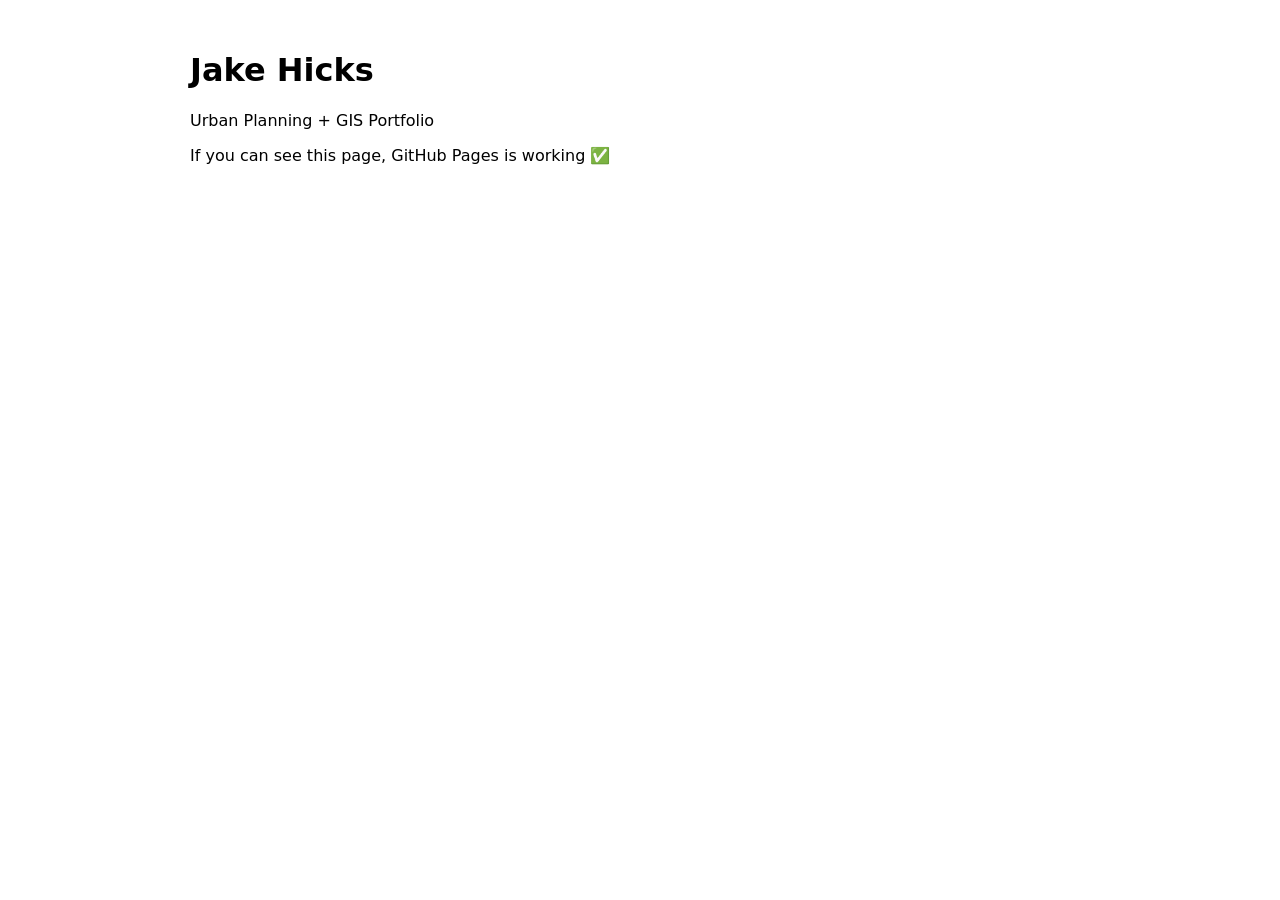
==== index.html @ eb135738 "Create index.html" ====
<!doctype html>
<html lang="en">
<head>
  <meta charset="utf-8" />
  <meta name="viewport" content="width=device-width,initial-scale=1" />
  <title>Jake Hicks | Portfolio</title>
</head>
<body style="font-family:system-ui; padding:30px; max-width:900px; margin:0 auto;">
  <h1>Jake Hicks</h1>
  <p>Urban Planning + GIS Portfolio</p>
  <p>If you can see this page, GitHub Pages is working ✅</p>
</body>
</html>
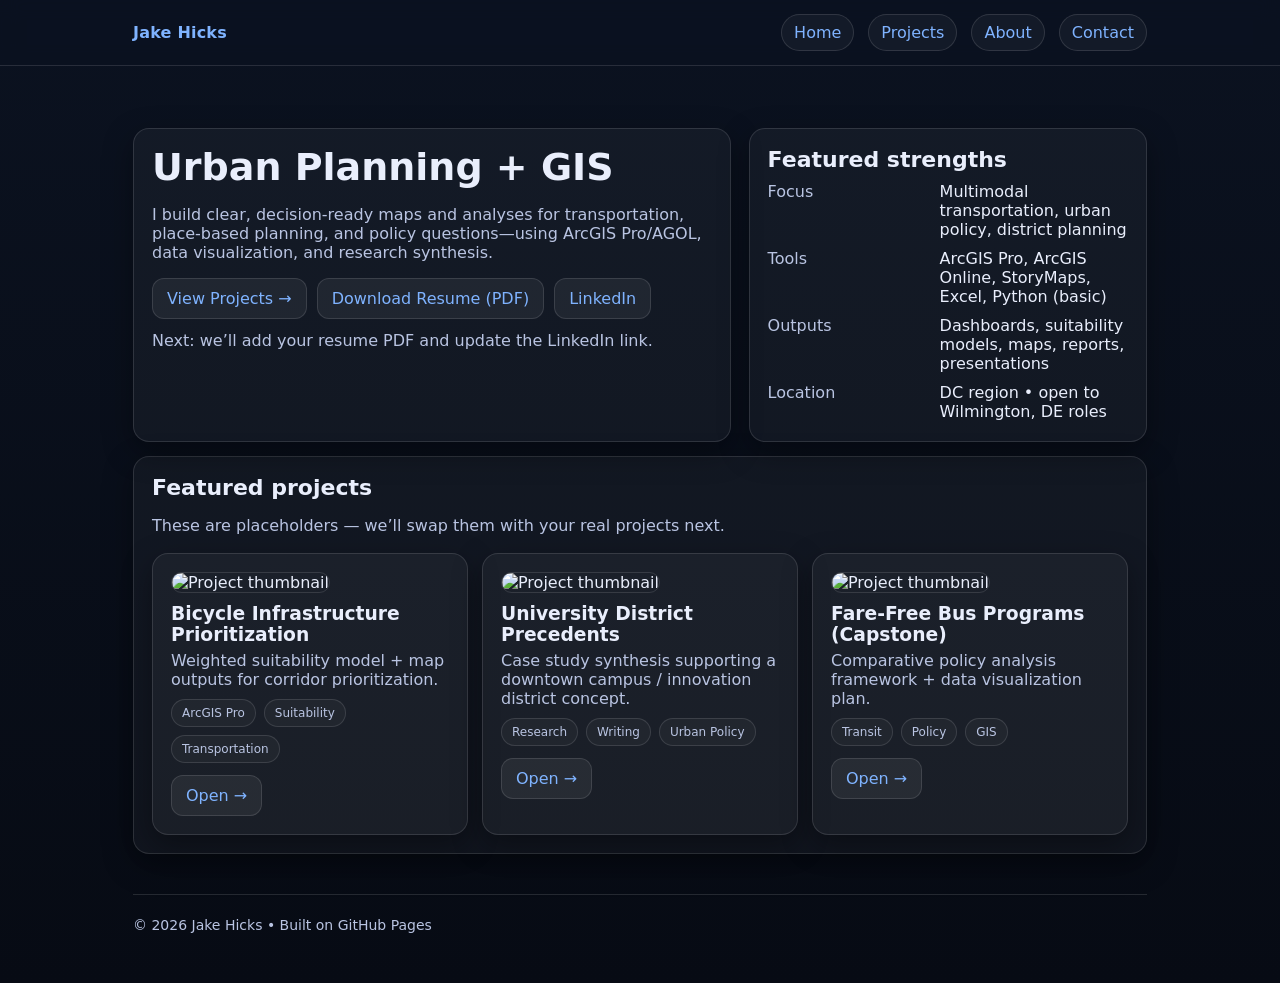
==== commit 91c604b4: "Update index.html Update homepage layout" ====
--- a/index.html
+++ b/index.html
@@ -3,11 +3,101 @@
 <head>
   <meta charset="utf-8" />
   <meta name="viewport" content="width=device-width,initial-scale=1" />
-  <title>Jake Hicks | Portfolio</title>
+  <title>Jake Hicks | Urban Planning & GIS Portfolio</title>
+  <link rel="stylesheet" href="assets/css/style.css" />
+  <meta name="description" content="Urban planning + GIS portfolio featuring transportation, mapping, and data visualization projects." />
 </head>
-<body style="font-family:system-ui; padding:30px; max-width:900px; margin:0 auto;">
-  <h1>Jake Hicks</h1>
-  <p>Urban Planning + GIS Portfolio</p>
-  <p>If you can see this page, GitHub Pages is working ✅</p>
+<body>
+
+<header class="nav">
+  <div class="nav-inner">
+    <div class="brand"><a href="/">Jake Hicks</a></div>
+    <nav class="navlinks">
+      <a class="pill" href="/">Home</a>
+      <a class="pill" href="/projects/">Projects</a>
+      <a class="pill" href="/about/">About</a>
+      <a class="pill" href="/contact/">Contact</a>
+    </nav>
+  </div>
+</header>
+
+<main class="container">
+  <section class="hero">
+    <div class="card">
+      <h1 class="h1">Urban Planning + GIS</h1>
+      <p class="muted">
+        I build clear, decision-ready maps and analyses for transportation, place-based planning,
+        and policy questions—using ArcGIS Pro/AGOL, data visualization, and research synthesis.
+      </p>
+      <div class="btnrow">
+        <a class="btn" href="/projects/">View Projects →</a>
+        <a class="btn" href="/assets/Jake-Hicks-Resume.pdf">Download Resume (PDF)</a>
+        <a class="btn" href="https://www.linkedin.com/" target="_blank" rel="noopener">LinkedIn</a>
+      </div>
+      <p class="muted" style="margin-top:12px;">
+        Next: we’ll add your resume PDF and update the LinkedIn link.
+      </p>
+    </div>
+
+    <div class="card">
+      <h2 class="h2">Featured strengths</h2>
+      <div class="kv"><div>Focus</div><div>Multimodal transportation, urban policy, district planning</div></div>
+      <div class="kv"><div>Tools</div><div>ArcGIS Pro, ArcGIS Online, StoryMaps, Excel, Python (basic)</div></div>
+      <div class="kv"><div>Outputs</div><div>Dashboards, suitability models, maps, reports, presentations</div></div>
+      <div class="kv"><div>Location</div><div>DC region • open to Wilmington, DE roles</div></div>
+    </div>
+  </section>
+
+  <section class="card">
+    <h2 class="h2">Featured projects</h2>
+    <p class="muted">These are placeholders — we’ll swap them with your real projects next.</p>
+
+    <div class="grid">
+      <article class="card project-card">
+        <img src="assets/img/project-placeholder.jpg" alt="Project thumbnail" />
+        <h3 style="margin:0 0 6px;">Bicycle Infrastructure Prioritization</h3>
+        <p class="muted" style="margin:0;">Weighted suitability model + map outputs for corridor prioritization.</p>
+        <div class="tags">
+          <span class="tag">ArcGIS Pro</span><span class="tag">Suitability</span><span class="tag">Transportation</span>
+        </div>
+        <div class="btnrow" style="margin-top:12px;">
+          <a class="btn" href="/projects/">Open →</a>
+        </div>
+      </article>
+
+      <article class="card project-card">
+        <img src="assets/img/project-placeholder.jpg" alt="Project thumbnail" />
+        <h3 style="margin:0 0 6px;">University District Precedents</h3>
+        <p class="muted" style="margin:0;">Case study synthesis supporting a downtown campus / innovation district concept.</p>
+        <div class="tags">
+          <span class="tag">Research</span><span class="tag">Writing</span><span class="tag">Urban Policy</span>
+        </div>
+        <div class="btnrow" style="margin-top:12px;">
+          <a class="btn" href="/projects/">Open →</a>
+        </div>
+      </article>
+
+      <article class="card project-card">
+        <img src="assets/img/project-placeholder.jpg" alt="Project thumbnail" />
+        <h3 style="margin:0 0 6px;">Fare-Free Bus Programs (Capstone)</h3>
+        <p class="muted" style="margin:0;">Comparative policy analysis framework + data visualization plan.</p>
+        <div class="tags">
+          <span class="tag">Transit</span><span class="tag">Policy</span><span class="tag">GIS</span>
+        </div>
+        <div class="btnrow" style="margin-top:12px;">
+          <a class="btn" href="/projects/">Open →</a>
+        </div>
+      </article>
+    </div>
+  </section>
+
+  <footer class="footer">
+    © <span id="y"></span> Jake Hicks • Built on GitHub Pages
+  </footer>
+</main>
+
+<script>
+  document.getElementById("y").textContent = new Date().getFullYear();
+</script>
 </body>
 </html>
--- a/assets/css/style.css
+++ b/assets/css/style.css
@@ -0,0 +1,43 @@
+:root{
+  --bg:#0b1220;
+  --panel:#101a33;
+  --text:#e9eefc;
+  --muted:#b9c4e2;
+  --link:#7fb3ff;
+  --border: rgba(255,255,255,.12);
+  --shadow: 0 10px 30px rgba(0,0,0,.35);
+  --radius: 16px;
+  --max: 1050px;
+}
+*{ box-sizing:border-box; }
+html,body{ margin:0; padding:0; font-family: system-ui, -apple-system, Segoe UI, Roboto, Arial, sans-serif; background:linear-gradient(180deg, var(--bg), #070b14); color:var(--text); }
+a{ color:var(--link); text-decoration:none; }
+a:hover{ text-decoration:underline; }
+.container{ max-width:var(--max); margin:0 auto; padding:28px 18px; }
+.nav{ position:sticky; top:0; z-index:50; backdrop-filter: blur(10px); background: rgba(11,18,32,.75); border-bottom: 1px solid var(--border); }
+.nav-inner{ max-width:var(--max); margin:0 auto; padding:14px 18px; display:flex; align-items:center; justify-content:space-between; gap:14px; }
+.brand{ font-weight:700; letter-spacing:.2px; }
+.navlinks{ display:flex; gap:14px; flex-wrap:wrap; }
+.pill{ display:inline-flex; align-items:center; justify-content:center; padding:8px 12px; border:1px solid var(--border); border-radius:999px; background: rgba(255,255,255,.04); }
+.pill:hover{ background: rgba(255,255,255,.07); text-decoration:none; }
+.hero{ padding:34px 0 14px; display:grid; grid-template-columns: 1.2fr .8fr; gap:18px; }
+@media (max-width:860px){ .hero{ grid-template-columns:1fr; } }
+.card{ background: rgba(255,255,255,.04); border:1px solid var(--border); border-radius: var(--radius); box-shadow: var(--shadow); padding:18px; }
+.h1{ font-size:38px; line-height:1.1; margin:0 0 10px; }
+.h2{ font-size:22px; margin:0 0 8px; }
+.muted{ color:var(--muted); }
+.btnrow{ display:flex; gap:10px; flex-wrap:wrap; margin-top:14px; }
+.btn{ display:inline-flex; gap:8px; align-items:center; padding:10px 14px; border-radius: 12px; border:1px solid var(--border); background: rgba(255,255,255,.06); }
+.btn:hover{ background: rgba(255,255,255,.09); text-decoration:none; }
+.grid{ margin-top:18px; display:grid; grid-template-columns: repeat(3, 1fr); gap:14px; }
+@media (max-width:980px){ .grid{ grid-template-columns: repeat(2, 1fr); } }
+@media (max-width:640px){ .grid{ grid-template-columns: 1fr; } }
+.project-card img{ width:100%; height:160px; object-fit:cover; border-radius: 12px; border:1px solid var(--border); margin-bottom:10px; }
+.tags{ display:flex; flex-wrap:wrap; gap:8px; margin-top:10px; }
+.tag{ font-size:12px; color:var(--muted); border:1px solid var(--border); padding:6px 10px; border-radius:999px; background: rgba(255,255,255,.03); }
+.footer{ margin-top:40px; padding:22px 0; border-top:1px solid var(--border); color:var(--muted); font-size:14px; }
+.kv{ display:grid; grid-template-columns: 160px 1fr; gap:12px; margin:10px 0 2px; }
+@media (max-width:640px){ .kv{ grid-template-columns:1fr; } }
+.kv div:first-child{ color:var(--muted); }
+.embed{ width:100%; height: 560px; border:1px solid var(--border); border-radius: var(--radius); overflow:hidden; background: rgba(0,0,0,.15); }
+.small-embed{ height: 460px; }
